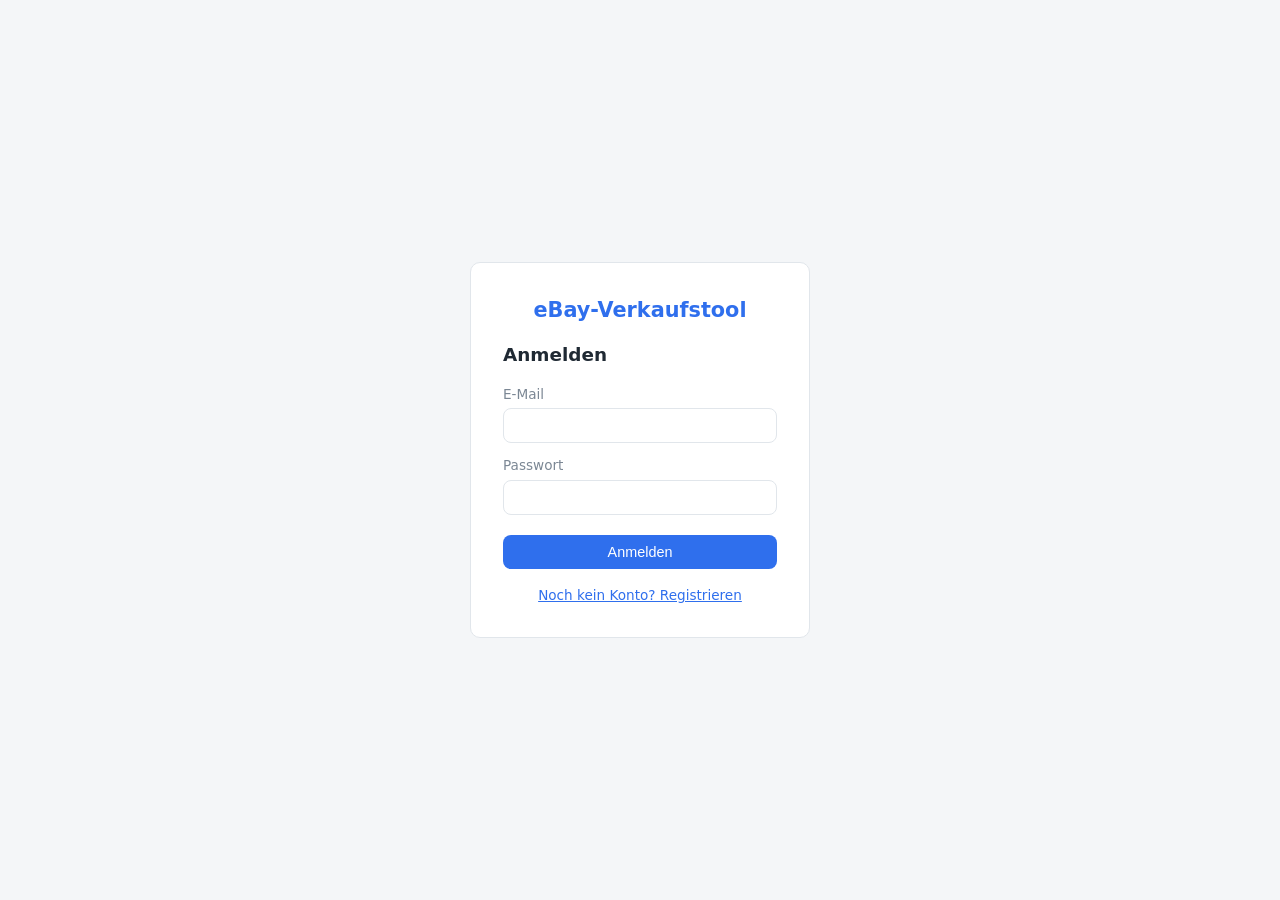
==== frontend/index.html @ 770752c8 "add frontend" ====
<!DOCTYPE html>
<html lang="de">
<head>
  <meta charset="UTF-8" />
  <meta name="viewport" content="width=device-width, initial-scale=1.0" />
  <title>Login – eBay-Tool</title>
  <link rel="stylesheet" href="css/style.css" />
</head>
<body class="auth-body">
  <main class="auth-card">
    <h1>eBay-Verkaufstool</h1>
    <div id="message" class="message" style="display:none"></div>

    <form id="login-form">
      <h2>Anmelden</h2>
      <label>E-Mail<input type="email" id="login-email" autocomplete="username" required /></label>
      <label>Passwort<input type="password" id="login-password" autocomplete="current-password" required /></label>
      <button type="submit">Anmelden</button>
    </form>

    <form id="register-form" style="display:none">
      <h2>Registrieren</h2>
      <label>Name<input type="text" id="reg-name" required /></label>
      <label>E-Mail<input type="email" id="reg-email" required /></label>
      <label>Passwort<input type="password" id="reg-password" required /></label>
      <label>Passwort wiederholen<input type="password" id="reg-password2" required /></label>
      <button type="submit">Konto erstellen</button>
    </form>

    <p class="toggle"><a href="#" id="toggle-auth">Noch kein Konto? Registrieren</a></p>
  </main>

  <script src="js/config.js"></script>
  <script src="js/api.js"></script>
  <script src="js/auth.js"></script>
  <script src="js/ui.js"></script>
  <script src="js/login.js"></script>
</body>
</html>
---- frontend/css/style.css ----
:root {
  --bg: #f4f6f8;
  --card: #ffffff;
  --ink: #1f2933;
  --muted: #7b8794;
  --line: #e1e6eb;
  --accent: #2f6fed;
  --accent-dark: #1f52c4;
  --danger: #d64545;
  --ok: #2f9e44;
  --radius: 10px;
}

* { box-sizing: border-box; }

body {
  margin: 0;
  font-family: "Segoe UI", system-ui, sans-serif;
  background: var(--bg);
  color: var(--ink);
  line-height: 1.5;
}

/* Navigation */
#nav { background: var(--card); border-bottom: 1px solid var(--line); }
.nav-inner {
  max-width: 1040px;
  margin: 0 auto;
  display: flex;
  align-items: center;
  gap: 24px;
  padding: 12px 20px;
}
.brand { font-weight: 700; color: var(--accent); }
.nav-links { display: flex; gap: 18px; flex: 1; }
.nav-links a { text-decoration: none; color: var(--muted); font-weight: 500; }
.nav-links a.active, .nav-links a:hover { color: var(--ink); }

/* Layout */
.page { max-width: 1040px; margin: 24px auto; padding: 0 20px; }
.page-head { display: flex; align-items: center; justify-content: space-between; margin-bottom: 16px; }
h1 { font-size: 1.6rem; margin: 0; }
h2 { font-size: 1.15rem; }

/* Cards */
.card {
  background: var(--card);
  border: 1px solid var(--line);
  border-radius: var(--radius);
  padding: 20px;
  margin-bottom: 20px;
}
.card-head { display: flex; align-items: center; justify-content: space-between; }
.hint { color: var(--muted); font-size: 0.85rem; }

/* Buttons */
button {
  background: var(--accent);
  color: #fff;
  border: none;
  border-radius: 8px;
  padding: 9px 16px;
  font-size: 0.9rem;
  cursor: pointer;
}
button:hover { background: var(--accent-dark); }
button.secondary { background: #e6ebf1; color: var(--ink); }
button.secondary:hover { background: #d6dee7; }
.link-btn { background: none; color: var(--accent); padding: 4px 6px; }
.link-btn:hover { background: none; text-decoration: underline; }
.link-btn.danger { color: var(--danger); }

/* Forms */
label { display: block; margin-bottom: 12px; font-size: 0.85rem; color: var(--muted); }
input, select, textarea {
  display: block;
  width: 100%;
  margin-top: 4px;
  padding: 8px 10px;
  border: 1px solid var(--line);
  border-radius: 8px;
  font-size: 0.95rem;
  color: var(--ink);
  background: #fff;
}
.form-grid { display: grid; grid-template-columns: 1fr 1fr; gap: 0 18px; }
.form-grid .full { grid-column: 1 / -1; }
.form-actions { display: flex; gap: 10px; margin-top: 8px; }
label.inline { display: flex; align-items: center; gap: 10px; }
label.inline input { width: 120px; margin-top: 0; }

/* Tables */
.data-table { width: 100%; border-collapse: collapse; background: var(--card); border-radius: var(--radius); overflow: hidden; border: 1px solid var(--line); }
.data-table th, .data-table td { text-align: left; padding: 10px 12px; border-bottom: 1px solid var(--line); font-size: 0.9rem; }
.data-table th { background: #fafbfc; color: var(--muted); font-weight: 600; }
.data-table tr:last-child td { border-bottom: none; }
.actions { display: flex; gap: 6px; }
.empty { text-align: center; color: var(--muted); padding: 20px; }

/* Order item rows */
.item-row { display: grid; grid-template-columns: 2fr 1fr 80px 40px; gap: 8px; margin-bottom: 8px; align-items: center; }
.item-row input, .item-row select { margin-top: 0; }

/* Messages */
.message { padding: 10px 14px; border-radius: 8px; margin-bottom: 16px; font-size: 0.9rem; }
.message.error { background: #fdecec; color: var(--danger); }
.message.success { background: #e8f6ec; color: var(--ok); }

/* Dashboard tiles */
.tiles { display: grid; grid-template-columns: repeat(4, 1fr); gap: 16px; margin-bottom: 20px; }
.tile { background: var(--card); border: 1px solid var(--line); border-radius: var(--radius); padding: 16px; }
.tile-label { display: block; color: var(--muted); font-size: 0.8rem; }
.tile-value { display: block; font-size: 1.4rem; font-weight: 700; margin-top: 4px; }

/* Bar chart */
.bar-chart { display: flex; align-items: flex-end; gap: 8px; height: 180px; padding-top: 10px; }
.bar-col { flex: 1; display: flex; flex-direction: column; align-items: center; justify-content: flex-end; height: 100%; }
.bar { width: 60%; background: var(--accent); border-radius: 4px 4px 0 0; min-height: 2px; transition: height 0.2s; }
.bar-label { font-size: 0.72rem; color: var(--muted); margin-top: 6px; }

/* Goals */
.goal { margin-bottom: 16px; }
.goal-head { display: flex; justify-content: space-between; font-size: 0.9rem; margin-bottom: 6px; }
.progress { background: #edf1f5; border-radius: 6px; height: 12px; overflow: hidden; }
.progress-bar { background: var(--ok); height: 100%; }
.goal-percent { font-size: 0.78rem; color: var(--muted); }

/* Auth page */
.auth-body { display: flex; align-items: center; justify-content: center; min-height: 100vh; }
.auth-card { background: var(--card); border: 1px solid var(--line); border-radius: var(--radius); padding: 32px; width: 340px; }
.auth-card h1 { font-size: 1.3rem; text-align: center; color: var(--accent); margin-top: 0; }
.auth-card button { width: 100%; margin-top: 8px; }
.toggle { text-align: center; margin: 16px 0 0; font-size: 0.85rem; }
.toggle a { color: var(--accent); }

@media (max-width: 720px) {
  .form-grid, .tiles { grid-template-columns: 1fr; }
  .nav-inner { flex-wrap: wrap; gap: 12px; }
}
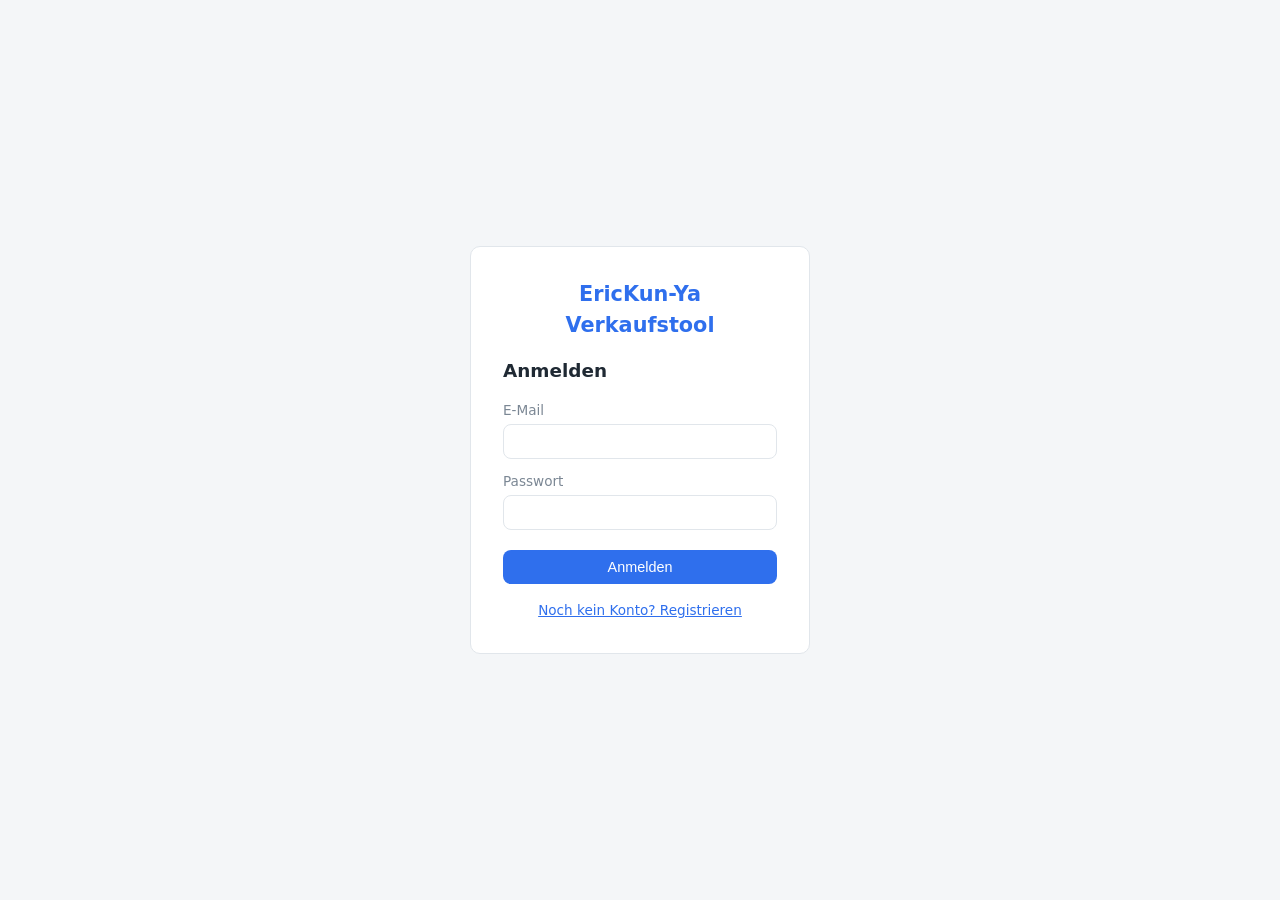
==== commit 5b031bbe: "fix: update titles in HTML files to reflect correct branding and improve consistency" ====
--- a/frontend/index.html
+++ b/frontend/index.html
@@ -1,14 +1,16 @@
 <!DOCTYPE html>
 <html lang="de">
+
 <head>
   <meta charset="UTF-8" />
   <meta name="viewport" content="width=device-width, initial-scale=1.0" />
-  <title>Login – eBay-Tool</title>
+  <title>Login – EricKun-Ya</title>
   <link rel="stylesheet" href="css/style.css" />
 </head>
+
 <body class="auth-body">
   <main class="auth-card">
-    <h1>eBay-Verkaufstool</h1>
+    <h1>EricKun-Ya Verkaufstool</h1>
     <div id="message" class="message" style="display:none"></div>
 
     <form id="login-form">
@@ -36,4 +38,5 @@
   <script src="js/ui.js"></script>
   <script src="js/login.js"></script>
 </body>
-</html>
+
+</html>
--- a/frontend/css/style.css
+++ b/frontend/css/style.css
@@ -133,6 +133,16 @@
 .toggle { text-align: center; margin: 16px 0 0; font-size: 0.85rem; }
 .toggle a { color: var(--accent); }
 
+/* Product images */
+.thumb { width: 44px; height: 44px; object-fit: cover; border-radius: 6px; }
+.no-thumb { color: var(--muted); }
+.image-section { border-top: 1px solid var(--line); margin-top: 16px; padding-top: 16px; }
+.gallery { display: flex; flex-wrap: wrap; gap: 10px; margin: 10px 0; }
+.gallery-item { position: relative; }
+.gallery-item img { width: 80px; height: 80px; object-fit: cover; border-radius: 8px; border: 1px solid var(--line); }
+.img-del { position: absolute; top: -6px; right: -6px; width: 22px; height: 22px; padding: 0; border-radius: 50%; background: var(--danger); font-size: 0.8rem; line-height: 1; }
+.img-del:hover { background: #b83232; }
+
 @media (max-width: 720px) {
   .form-grid, .tiles { grid-template-columns: 1fr; }
   .nav-inner { flex-wrap: wrap; gap: 12px; }
